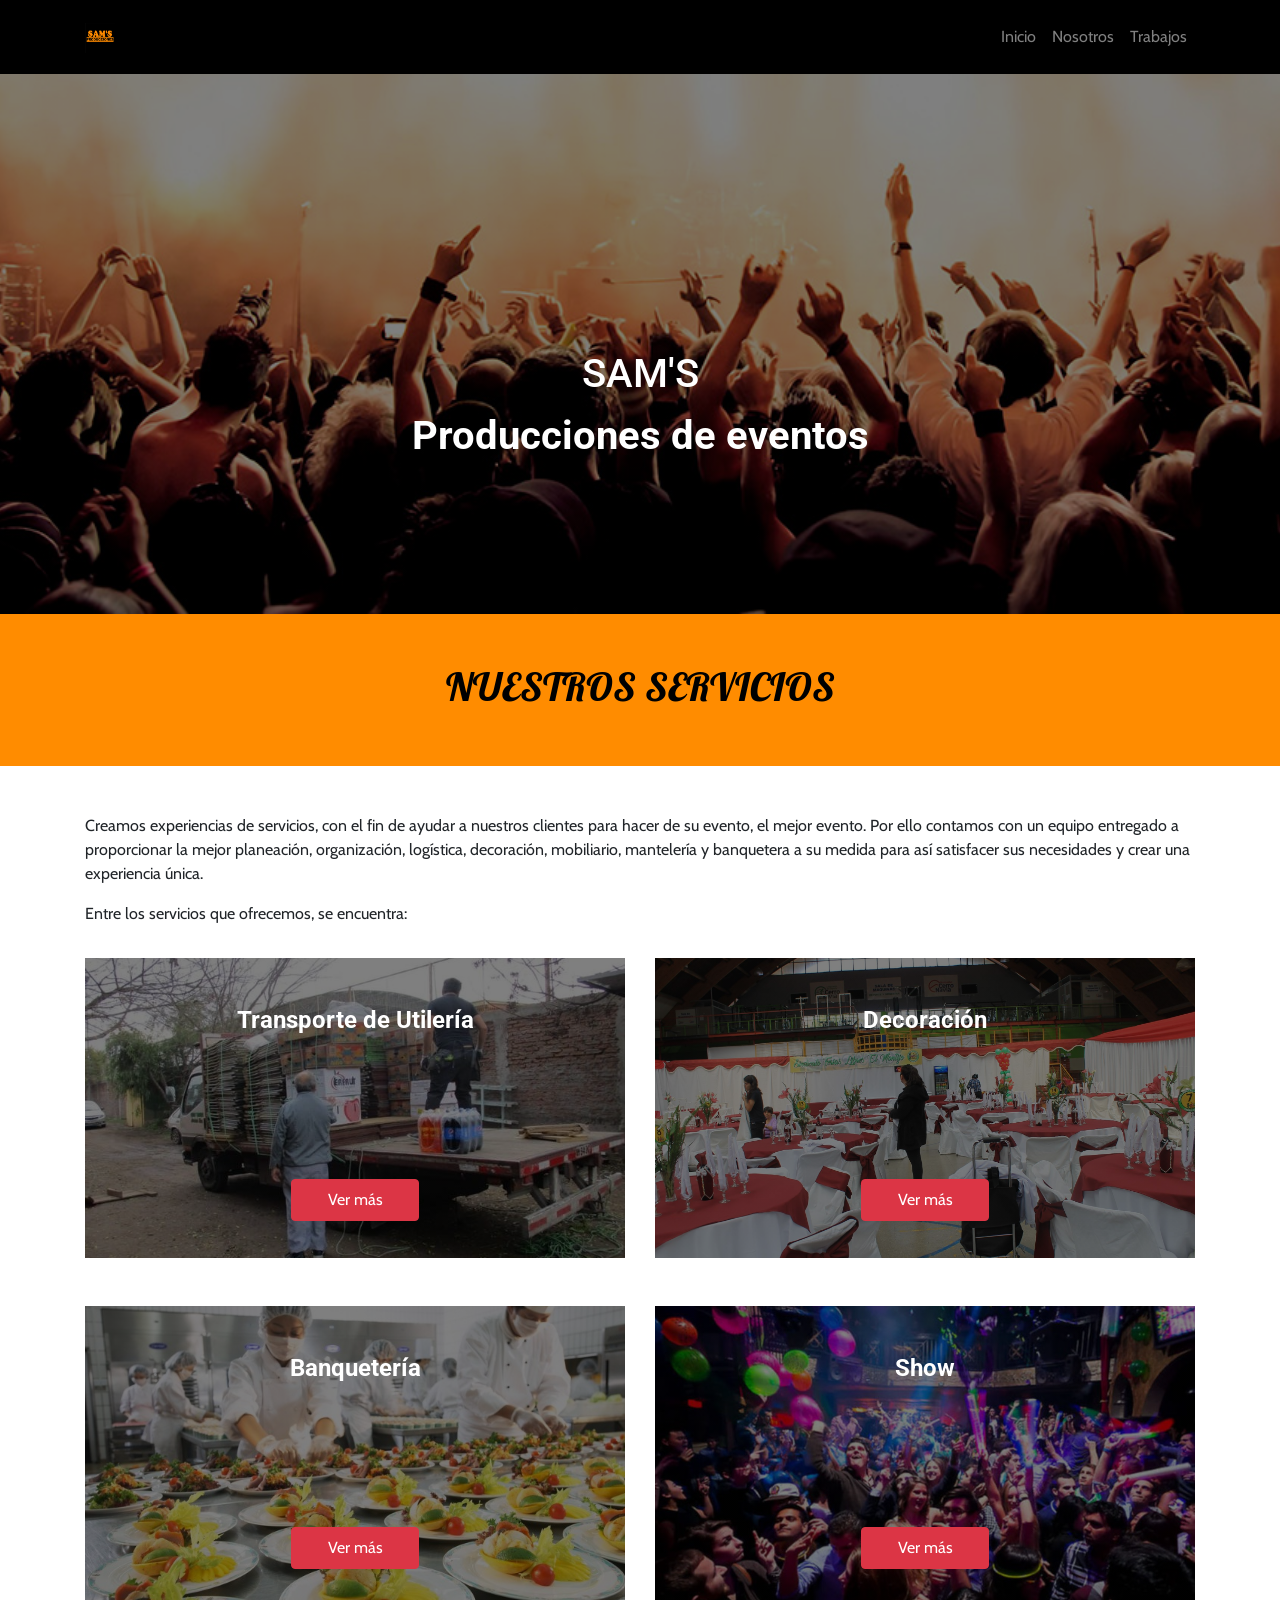
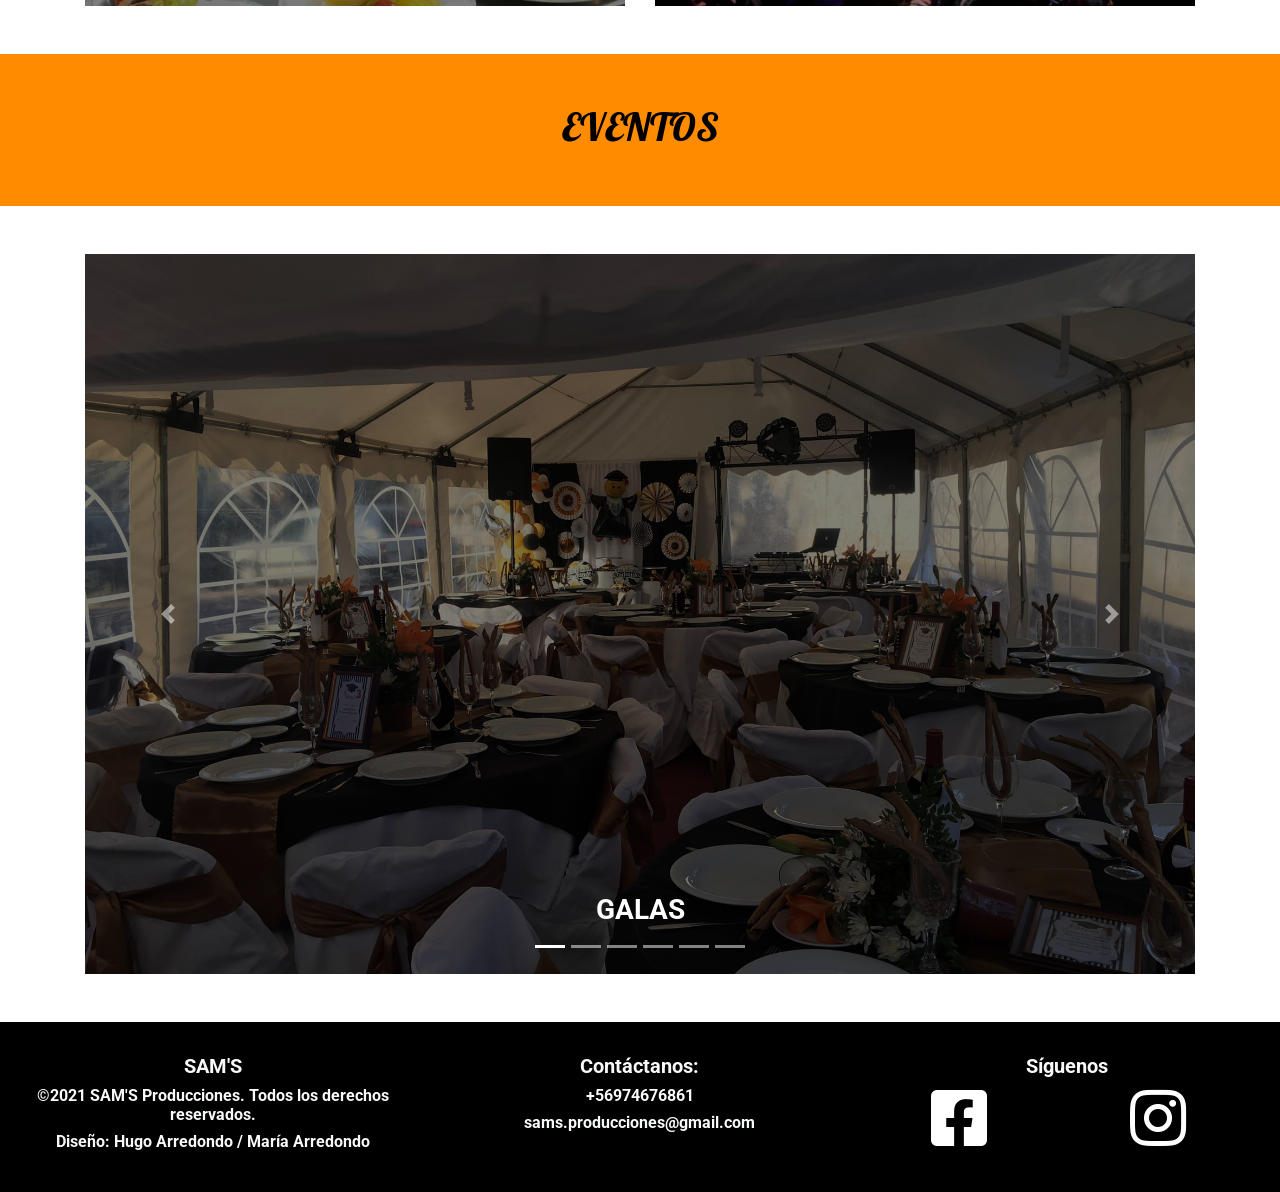
==== index.html @ 930dc4a2 "se agregaron archivos de experiencia anterior" ====
<!DOCTYPE html>
<html lang="es">
    <head>
        <!--Etiquetas meta-->
        <meta charset="UTF-8">
        <meta name="viewport" content="width=device-width, initial-scale=1">
        
        <!-- Bootstrap CSS -->
        <link rel="stylesheet" href="https://stackpath.bootstrapcdn.com/bootstrap/4.5.2/css/bootstrap.min.css" integrity="sha384-JcKb8q3iqJ61gNV9KGb8thSsNjpSL0n8PARn9HuZOnIxN0hoP+VmmDGMN5t9UJ0Z" crossorigin="anonymous">
        
        <!--Font Awesome-->
        <link rel="stylesheet" href="https://pro.fontawesome.com/releases/v5.10.0/css/all.css" integrity="sha384-AYmEC3Yw5cVb3ZcuHtOA93w35dYTsvhLPVnYs9eStHfGJvOvKxVfELGroGkvsg+p" crossorigin="anonymous"/>
        
        <!--Google Font Cabin(Regular y bold)-->
        <link href="https://fonts.googleapis.com/css2?family=Cabin:wght@400;700&display=swap" rel="stylesheet">
        
        <!--Google Font Lobster(Regular)-->
        <link href="https://fonts.googleapis.com/css2?family=Lobster&display=swap" rel="stylesheet">

        <!--Google Font Roboto(Italic Bold)-->
        <link href="https://fonts.googleapis.com/css2?family=Roboto:ital,wght@1,700&display=swap" rel="stylesheet">

        <!--Hoja de estilo-->
        <link href="css/style.css" rel="stylesheet">

        <!--Titulo-->
        <title>Inicio</title>
    </head>
    <body>
        <!-- navegador -->
        <nav class="navbar navbar-expand-sm navbar-dark text-white py-3">
            <div class="container w-100">
                <button class="navbar-toggler" type="button" data-toggle="collapse" data-target="#opciones">
                <span class="navbar-toggler-icon"></span>
                </button>
                <a class="navbar-brand" href="#">
                    <img src="img/logo-sams-4.jpg" width="30" height="30" alt="">
                </a>
                <div class="collapse navbar-collapse" id="opciones">   
                    <ul class="navbar-nav ml-auto">
                        <li class="nav-item">
                            <a class="nav-link" href="index.html">Inicio</a>
                        </li>
                        <li class="nav-item">
                            <a class="nav-link" href="about.html">Nosotros</a>
                        </li>
                        <li class="nav-item">
                            <a class="nav-link" href="job.html">Trabajos</a>
                        </li>           
                    </ul>
                </div>
            </div>
        </nav>

        <!--Encabezado-->
        <header>
            <div class="hero-image">
                <div class="hero-text pt-5 mt-5">
                    <h1>SAM'S</h1>
                    <p>Producciones de eventos</p>
                </div>
            </div>
        </header>

        <main>
            <!--Sección de nuestros servicios-->
            <section id="nuestros-servicios">
                <div class="titulo2 mx-auto text-center py-5">
                    <h1>NUESTROS SERVICIOS</h1>
                </div>
                <div class="descripcion1 container pt-5 pb-3">
                    <p>Creamos experiencias de servicios, con el fin de ayudar a nuestros clientes para hacer de su evento, 
                    el mejor evento. Por ello contamos con un equipo entregado a proporcionar la mejor planeación,
                    organización, logística, decoración, mobiliario, mantelería y banquetera a su medida para así
                    satisfacer sus necesidades y crear una experiencia única. </p>
                    <p>Entre los servicios que ofrecemos, se encuentra:</p>
                </div>
                <div class="container text-center">
                    <div class="row">
                        <div class="col-md-6 mb-5">
                            <div class="img-ns1">
                                <h4 class="pt-5 text-white">Transporte de Utilería</h4>
                                <!--botón-->
                                <div class="container text-center py-5 my-5">
                                    <!-- Button trigger modal -->
                                    <button type="button" class="btn btn-danger w-25 mt-5 py-2" data-toggle="modal" data-target="#ns-1">
                                        Ver más
                                    </button>
                                    
                                    <!-- Modal -->
                                    <div class="modal fade" id="ns-1" tabindex="-1" aria-labelledby="exampleModalLabel" aria-hidden="true">
                                        <div class="modal-dialog modal-dialog-scrollable">
                                            <div class="modal-content">
                                                <div class="modal-header">
                                                    <h5 class="modal-title" id="exampleModalLabel">Transporte</h5>
                                                    <button type="button" class="close" data-dismiss="modal" aria-label="Close">
                                                        <span aria-hidden="true">&times;</span>
                                                    </button>
                                                </div>
                                                <div class="modal-body text-left">
                                                    <p>Consiste en el traslado de utilería y equipo de eventos (sillas, mesas, vajillas, 
                                                    fogones, congeladoras, etc), insumos (bebidas, alcohol, alimentos, etc) y materiales 
                                                    para decoración y montaje</p>
                                                </div>
                                                <div class="modal-footer">
                                                    <button type="button" class="btn btn-secondary" data-dismiss="modal">Cerrar</button>
                                                </div>
                                            </div>
                                        </div>
                                    </div>
                                </div>
                            </div>
                        </div>
                        <div class="col-md-6 mb-5">
                            <div class="img-ns2">
                                <h4 class="pt-5 text-white">Decoración</h4>
                                <!--botón-->
                                <div class="container text-center py-5 my-5">
                                    <!-- Button trigger modal -->
                                    <button type="button" class="btn btn-danger w-25 mt-5 py-2" data-toggle="modal" data-target="#ns-2">
                                        Ver más
                                    </button>
                                    
                                    <!-- Modal -->
                                    <div class="modal fade" id="ns-2" tabindex="-1" aria-labelledby="exampleModalLabel" aria-hidden="true">
                                        <div class="modal-dialog modal-dialog-scrollable">
                                            <div class="modal-content">
                                                <div class="modal-header">
                                                    <h5 class="modal-title" id="exampleModalLabel">Decoración</h5>
                                                    <button type="button" class="close" data-dismiss="modal" aria-label="Close">
                                                        <span aria-hidden="true">&times;</span>
                                                    </button>
                                                </div>
                                                <div class="modal-body text-left">
                                                    <p>Consiste en ofrecer un servicio de decoración completa, que incluye la 
                                                    decoración del salón, mesas, candy bar, entre otros. Nos acomodamos al estilo 
                                                    que busques.</p>
                                                </div>
                                                <div class="modal-footer">
                                                    <button type="button" class="btn btn-secondary" data-dismiss="modal">Cerrar</button>
                                                </div>
                                            </div>
                                        </div>
                                    </div>
                                </div>
                            </div>
                        </div>
                    </div>
                    <div class="row">
                        <div class="col-md-6 mb-5">
                            <div class="img-ns3">
                                <h4 class="pt-5 text-white">Banquetería</h4>
                                <!--botón-->
                                <div class="container text-center py-5 my-5">
                                    <!-- Button trigger modal -->
                                    <button type="button" class="btn btn-danger w-25 mt-5 py-2" data-toggle="modal" data-target="#ns-3">
                                        Ver más
                                    </button>
                                    
                                    <!-- Modal -->
                                    <div class="modal fade" id="ns-3" tabindex="-1" aria-labelledby="exampleModalLabel" aria-hidden="true">
                                        <div class="modal-dialog modal-dialog-scrollable">
                                            <div class="modal-content">
                                                <div class="modal-header">
                                                    <h5 class="modal-title" id="exampleModalLabel">Banquetería</h5>
                                                    <button type="button" class="close" data-dismiss="modal" aria-label="Close">
                                                        <span aria-hidden="true">&times;</span>
                                                    </button>
                                                </div>
                                                <div class="modal-body text-left">
                                                    <p>Ofrecemos un servicio de calidad que consiste en una variedad de cócteles, 
                                                    canapería, entradas, platos de fondo y postre a elección que se acomode a tus 
                                                    gustos. Se incluye el bar.</p>
                                                </div>
                                                <div class="modal-footer">
                                                    <button type="button" class="btn btn-secondary" data-dismiss="modal">Cerrar</button>
                                                </div>
                                            </div>
                                        </div>
                                    </div>
                                </div>
                            </div>
                        </div>
                        <div class="col-md-6 mb-5">
                            <div class="img-ns4">
                                <h4 class="pt-5 text-white">Show</h4>
                                <!--botón-->
                                <div class="container text-center py-5 my-5">
                                    <!-- Button trigger modal -->
                                    <button type="button" class="btn btn-danger w-25 mt-5 py-2" data-toggle="modal" data-target="#ns-4">
                                        Ver más
                                    </button>
                                    
                                    <!-- Modal -->
                                    <div class="modal fade" id="ns-4" tabindex="-1" aria-labelledby="exampleModalLabel" aria-hidden="true">
                                        <div class="modal-dialog modal-dialog-scrollable">
                                            <div class="modal-content">
                                                <div class="modal-header">
                                                    <h5 class="modal-title" id="exampleModalLabel">Show</h5>
                                                    <button type="button" class="close" data-dismiss="modal" aria-label="Close">
                                                        <span aria-hidden="true">&times;</span>
                                                    </button>
                                                </div>
                                                <div class="modal-body text-left">
                                                    <p>Ofrecemos el servicio de música a cargo de un Dj capacitado para hacer de tu fiesta, 
                                                    la mejor fiesta; y un animador para hacer de tus eventos algo dinámico y divertido</p>
                                                </div>
                                                <div class="modal-footer">
                                                    <button type="button" class="btn btn-secondary" data-dismiss="modal">Cerrar</button>
                                                </div>
                                            </div>
                                        </div>
                                    </div>
                                </div>
                            </div>
                        </div>
                    </div>
                </div>
            </section>

            <!--Sección de eventos-->
            <section id="eventos">
                <div class="titulo2 mx-auto text-center py-5">
                    <h1>EVENTOS</h1>
                </div>
                <div class="container py-5">
                    <div id="carousel1" class="carousel slide" data-ride="carousel">
                        <ol class="carousel-indicators">
                          <li data-target="#carousel1" data-slide-to="0" class="active"></li>
                          <li data-target="#carousel1" data-slide-to="1"></li>
                          <li data-target="#carousel1" data-slide-to="2"></li>
                          <li data-target="#carousel1" data-slide-to="3"></li>
                          <li data-target="#carousel1" data-slide-to="4"></li>
                          <li data-target="#carousel1" data-slide-to="5"></li>
                        </ol>
                        <!-- diapositivas -->
                        <div class="carousel-inner">
                            <div class="carousel-item active">
                                <div class="img-carrusel1">
                                    <div class="carousel-caption">
                                        <h3>GALAS</h3>
                                    </div>
                                </div>
                            </div>
                            <div class="carousel-item">
                                <div class="img-carrusel2">
                                    <div class="carousel-caption">
                                        <h3>MATRIMONIOS</h3>
                                    </div>
                                </div>
                            </div>
                            <div class="carousel-item">
                                <div class="img-carrusel3">
                                    <div class="carousel-caption">
                                        <h3>DESPEDIDAD DE SOLTERO</h3>
                                    </div>  
                                </div>
                            </div>
                            <div class="carousel-item">
                                <div class="img-carrusel4">
                                    <div class="carousel-caption">
                                        <h3>BABY SHOWER</h3>
                                    </div>
                                </div>
                            </div>
                            <div class="carousel-item">
                                <div class="img-carrusel5">
                                    <div class="carousel-caption">
                                        <h3>BAUTIZOS</h3>
                                    </div>
                                </div>   
                            </div>
                            <div class="carousel-item">
                                <div class="img-carrusel6">
                                    <div class="carousel-caption">
                                        <h3>CUMPLEAÑOS</h3>
                                    </div>
                                </div> 
                            </div>
                        </div>
                        <!-- botones de desplazamiento a izquierda y derecha -->      
                        <a class="carousel-control-prev" href="#carousel1" data-slide="prev">
                          <span class="carousel-control-prev-icon" aria-hidden="true"></span>
                          <span class="sr-only">Previous</span>
                        </a>
                        <a class="carousel-control-next" href="#carousel1" data-slide="next">
                          <span class="carousel-control-next-icon" aria-hidden="true"></span>
                          <span class="sr-only">Next</span>
                        </a>
                    </div>
                </div>
            </section>
        </main>
        
        <!--Footer-->
        <footer>
            <div class="container-fluid w-100 text-light text-center py-4">
                <div class="row">
                    <div class="col-md-4 py-2">
                        <h5>SAM'S</h5>
                        <h6>©2021 SAM'S Producciones. Todos los derechos reservados.</h6>
                        <h6>Diseño: Hugo Arredondo / María Arredondo</h6>
                    </div>
                    <div class="col-md-4 py-2">
                        <h5>Contáctanos:</h5>
                        <h6>+56974676861</h6>
                        <h6>sams.producciones@gmail.com</h6>
                    </div>
                    <div class="col-md-4 py-2">
                        <div class="container">
                            <h5>Síguenos</h5>
                            <div class="row">
                                <div class="col-6">
                                    <a href="https://www.facebook.com/"><i class="fab fa-facebook-square fa-4x mr-3 text-white"></i></a>
                                </div>
                                <div class="col-6">
                                    <a href="https://www.instagram.com/?hl=es-la"><i class="fab fa-instagram fa-4x mr-3 text-white"></i></a>
                                </div>
                            </div>
                        </div>
                    </div>
                </div>
            </div>
        </footer>

        <!-- Optional JavaScript -->
        <!-- jQuery first, then Popper.js, then Bootstrap JS -->
        <script src="https://code.jquery.com/jquery-3.3.1.slim.min.js" integrity="sha384-q8i/X+965DzO0rT7abK41JStQIAqVgRVzpbzo5smXKp4YfRvH+8abtTE1Pi6jizo" crossorigin="anonymous"></script>
        <script src="https://cdnjs.cloudflare.com/ajax/libs/popper.js/1.14.7/umd/popper.min.js" integrity="sha384-UO2eT0CpHqdSJQ6hJty5KVphtPhzWj9WO1clHTMGa3JDZwrnQq4sF86dIHNDz0W1" crossorigin="anonymous"></script>
        <script src="https://stackpath.bootstrapcdn.com/bootstrap/4.3.1/js/bootstrap.min.js" integrity="sha384-JjSmVgyd0p3pXB1rRibZUAYoIIy6OrQ6VrjIEaFf/nJGzIxFDsf4x0xIM+B07jRM" crossorigin="anonymous"></script>
        <!--Mi Script JS-->
        <script src="./assets/js/script.js"></script>
    </body>
</html>
---- css/style.css ----
body {
    margin: 0;
    height: 100%;
    background-color: white;
    font-family: 'Cabin', sans-serif;
}

h2, h3, h4, h5, h6{
    font-family: 'Roboto', sans-serif;
    font-weight: 700;
}

/**/
/*Navegador*/

.navbar{
    background-color:black;
    font-family: 'Cabin', sans-serif;
    font-size: 16px;
    font-weight: 400;
}

/*footer*/
footer{
    background-color: black;
    font-family: 'Cabin', sans-serif;
    font-size: 16px;
    font-weight: 400;
}

/*=========================================================================================================*/
/*===================================================INDEX=================================================*/
/*=========================================================================================================*/

/*Encabezado*/
.hero-image {
    background-image: linear-gradient(rgba(0, 0, 0, 0.5), rgba(0, 0, 0, 0.5)), url("../img/hero-section.jpg");
    height: 60vh;
    width:auto;
    background-position: center;
    background-repeat: no-repeat;
    background-size: cover;
    position: relative;
    font-family: 'Roboto', sans-serif;
    font-size: 40px;
    font-weight: 700;
}

.hero-text {
    text-align: center;
    position: absolute;
    top: 50%;
    left: 50%;
    transform: translate(-50%, -50%);
    color: white;
}

/*seccion de nuestros servicios*/
.titulo2{
    background-color: darkorange;
    color: black;
    font-family: 'Lobster', cursive;
    font-size: 37px;
    font-weight: 400;
}

.img-ns1{
    background-image: linear-gradient(rgba(0, 0, 0, 0.5), rgba(0, 0, 0, 0.5)), url("../img/inicio/nuestros_servicios/transporte.jpg");
    height: 300px;
    width: auto;
    background-position: center;
    background-repeat: no-repeat;
    background-size: cover;
    position: relative;
}

.img-ns2{
    background-image: linear-gradient(rgba(0, 0, 0, 0.5), rgba(0, 0, 0, 0.5)), url("../img/inicio/nuestros_servicios/decoración.jpg");
    height: 300px;
    width: auto;
    background-position: center;
    background-repeat: no-repeat;
    background-size: cover;
    position: relative;
}

.img-ns3{
    background-image: linear-gradient(rgba(0, 0, 0, 0.5), rgba(0, 0, 0, 0.5)), url("../img/inicio/nuestros_servicios/cocina.jpg");
    height: 300px;
    width: auto;
    background-position: center;
    background-repeat: no-repeat;
    background-size: cover;
    position: relative;
}

.img-ns4{
    background-image: linear-gradient(rgba(0, 0, 0, 0.5), rgba(0, 0, 0, 0.5)), url("../img/inicio/nuestros_servicios/show.jpg");
    height: 300px;
    width: auto;
    background-position: center;
    background-repeat: no-repeat;
    background-size: cover;
    position: relative;
}

/*seccion de eventos*/
.img-carrusel1{
    background-image: linear-gradient(rgba(0, 0, 0, 0.5), rgba(0, 0, 0, 0.5)), url("../img/inicio/gala.jpg");
    height: 80vh;
    width:auto;
    background-position: center;
    background-repeat: no-repeat;
    background-size: cover;
    position: relative;
}

.img-carrusel2{
    background-image: linear-gradient(rgba(0, 0, 0, 0.5), rgba(0, 0, 0, 0.5)), url("../img/inicio/matrimonio.jpg");
    height: 80vh;
    width:auto;
    background-position: center;
    background-repeat: no-repeat;
    background-size: cover;
    position: relative;
}

.img-carrusel3{
    background-image: linear-gradient(rgba(0, 0, 0, 0.5), rgba(0, 0, 0, 0.5)), url("../img/inicio/despedida3.jpg");
    height: 80vh;
    width:auto;
    background-position: center;
    background-repeat: no-repeat;
    background-size: cover;
    position: relative;
}

.img-carrusel4{
    background-image: linear-gradient(rgba(0, 0, 0, 0.5), rgba(0, 0, 0, 0.5)), url("../img/inicio/baby-shower.jpg");
    height: 80vh;
    width:auto;
    background-position: center;
    background-repeat: no-repeat;
    background-size: cover;
    position: relative;
}

.img-carrusel5{
    background-image: linear-gradient(rgba(0, 0, 0, 0.5), rgba(0, 0, 0, 0.5)), url("../img/inicio/bautizo.png");
    height: 80vh;
    width:auto;
    background-position: center;
    background-repeat: no-repeat;
    background-size: cover;
    position: relative;
}

.img-carrusel6{
    background-image: linear-gradient(rgba(0, 0, 0, 0.5), rgba(0, 0, 0, 0.5)), url("../img/inicio/fiesta-cumpleanos.jpg");
    height: 80vh;
    width:auto;
    background-position: center;
    background-repeat: no-repeat;
    background-size: cover;
    position: relative;
}

/*=========================================================================================================*/
/*===================================================ABOUT=================================================*/
/*=========================================================================================================*/

/*seccion quienes somos*/
.imagenes2{
    height: 300px;
    width: 100%;
}

/*=========================================================================================================*/
/*===================================================JOBS==================================================*/
/*=========================================================================================================*/

.img-cards{
    height: 200px;
    width: 400px;
}
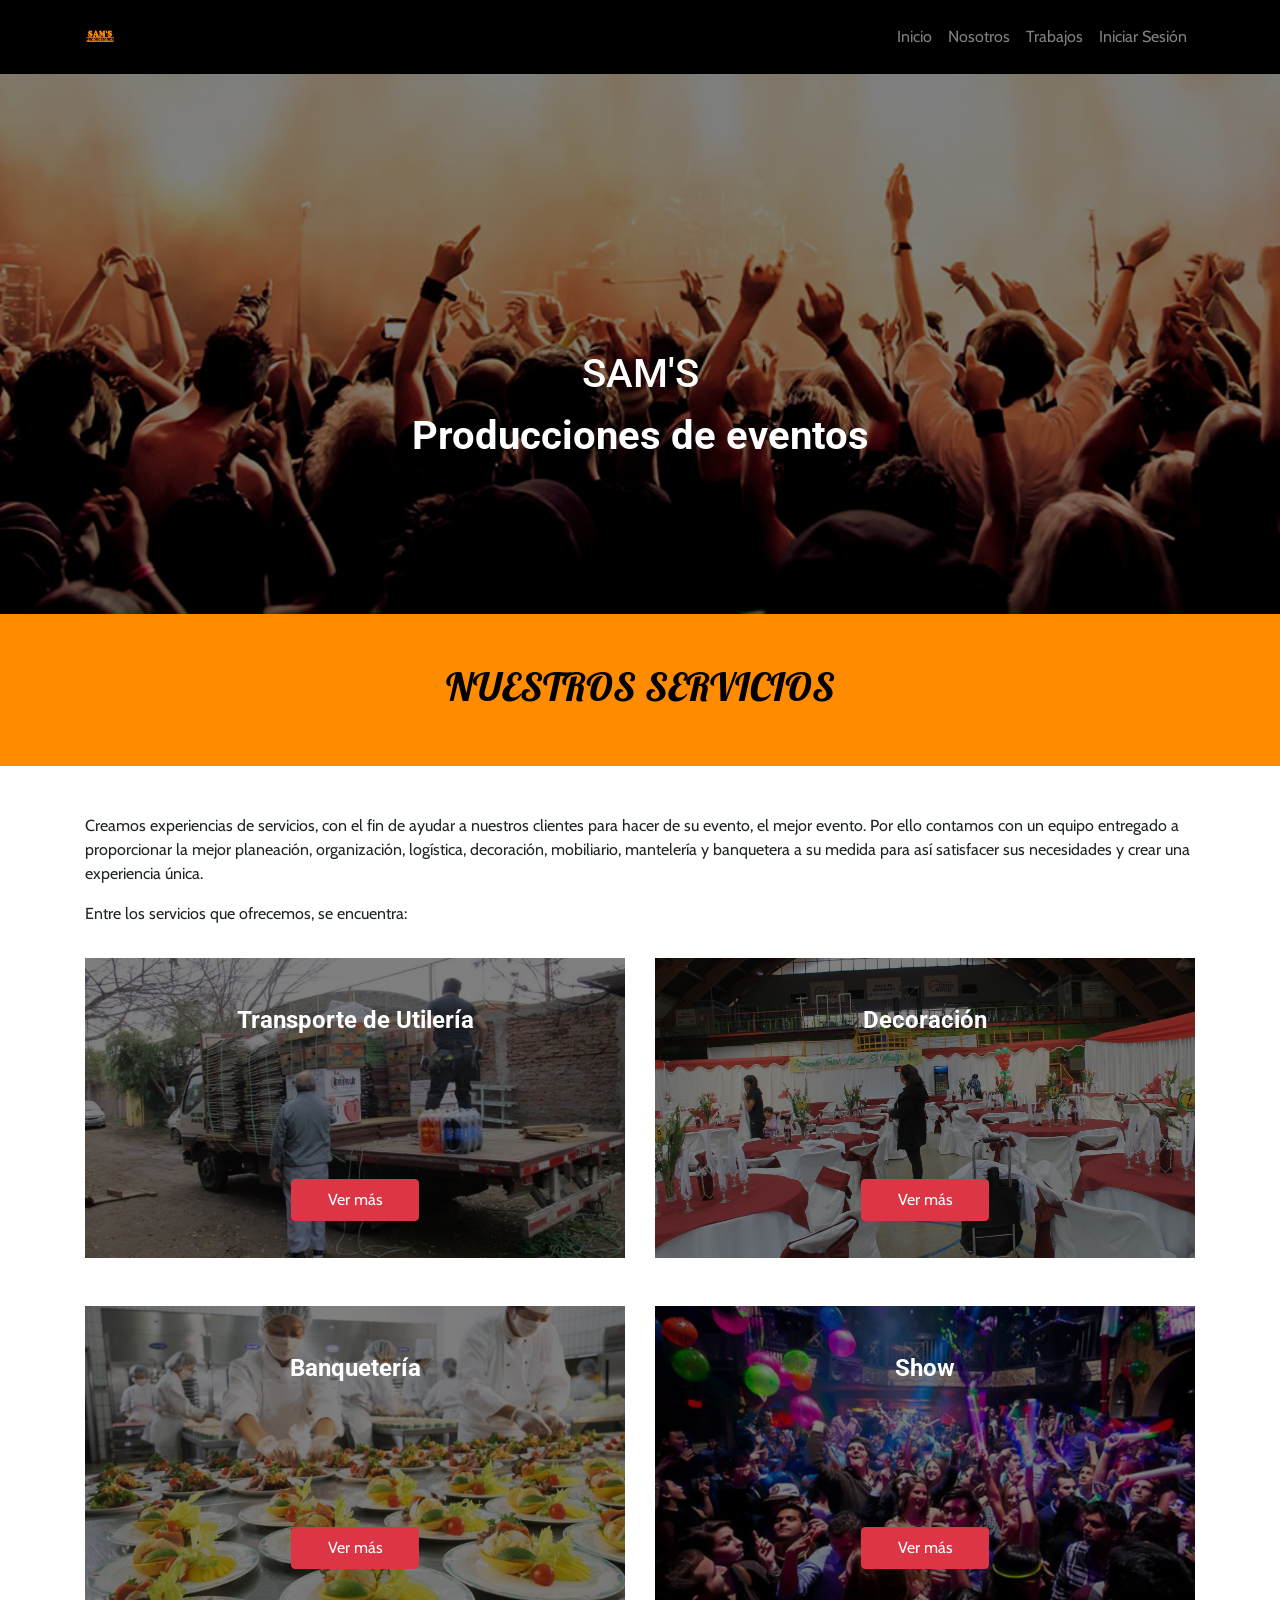
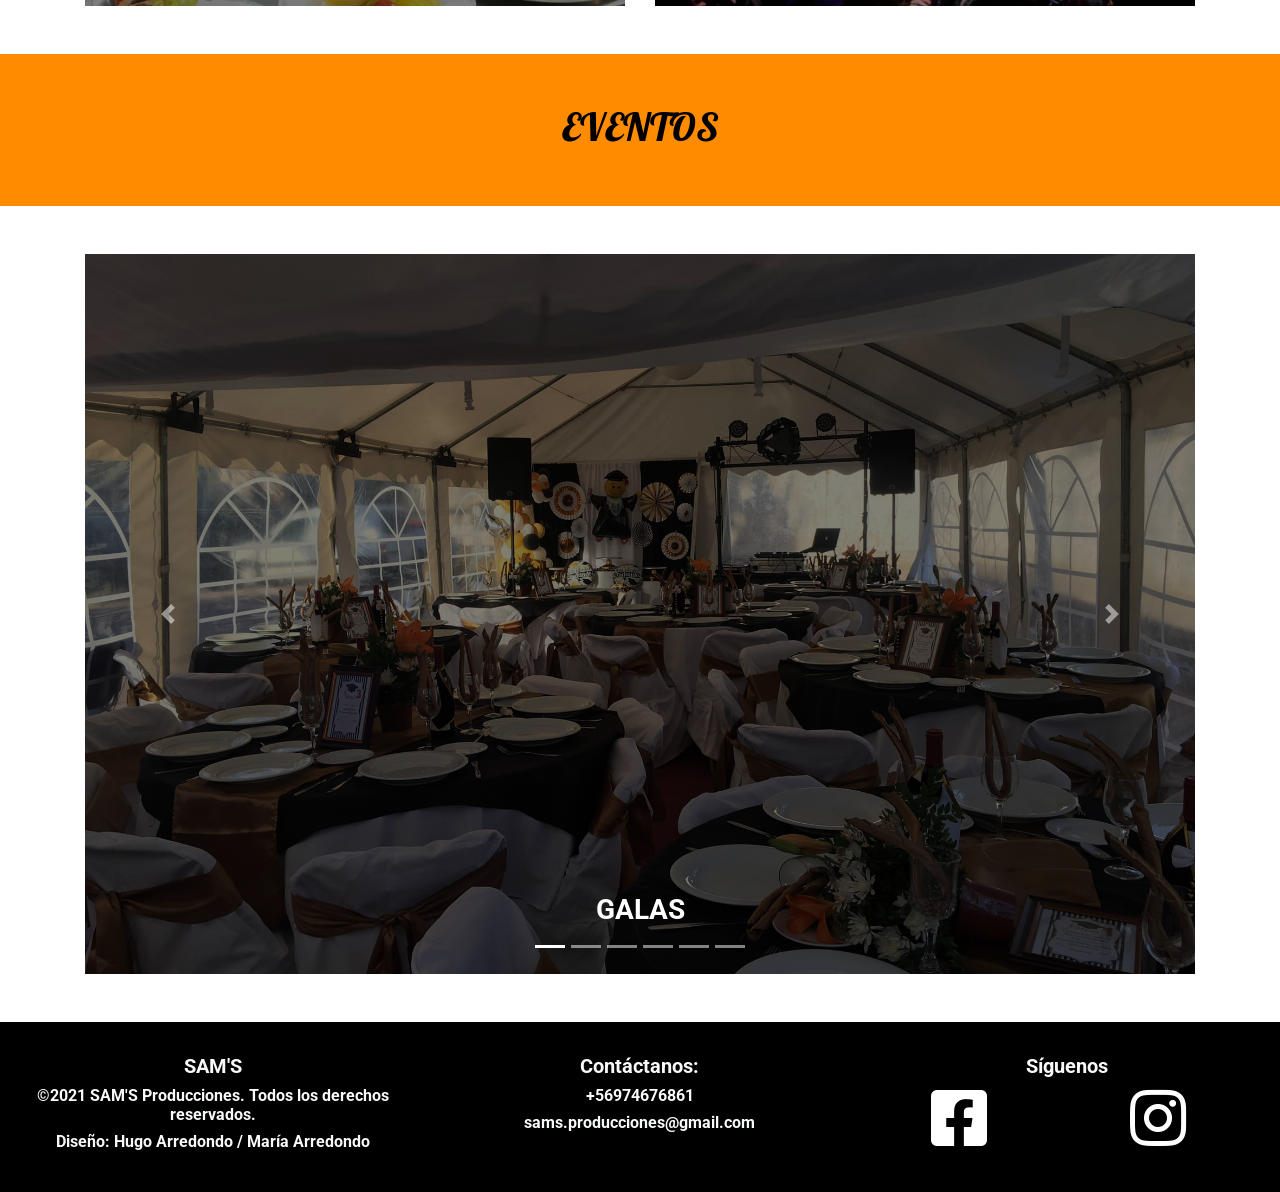
==== commit 28f7b212: "se modifico el navbar de index.html, about.html y job.html y se agrego navbar y footer a cotizar.htm" ====
--- a/index.html
+++ b/index.html
@@ -46,7 +46,10 @@
                         </li>
                         <li class="nav-item">
                             <a class="nav-link" href="job.html">Trabajos</a>
-                        </li>           
+                        </li>
+                        <li class="nav-item">
+                            <a class="nav-link" href="iniciosesion.html">Iniciar Sesión</a>
+                        </li>              
                     </ul>
                 </div>
             </div>
